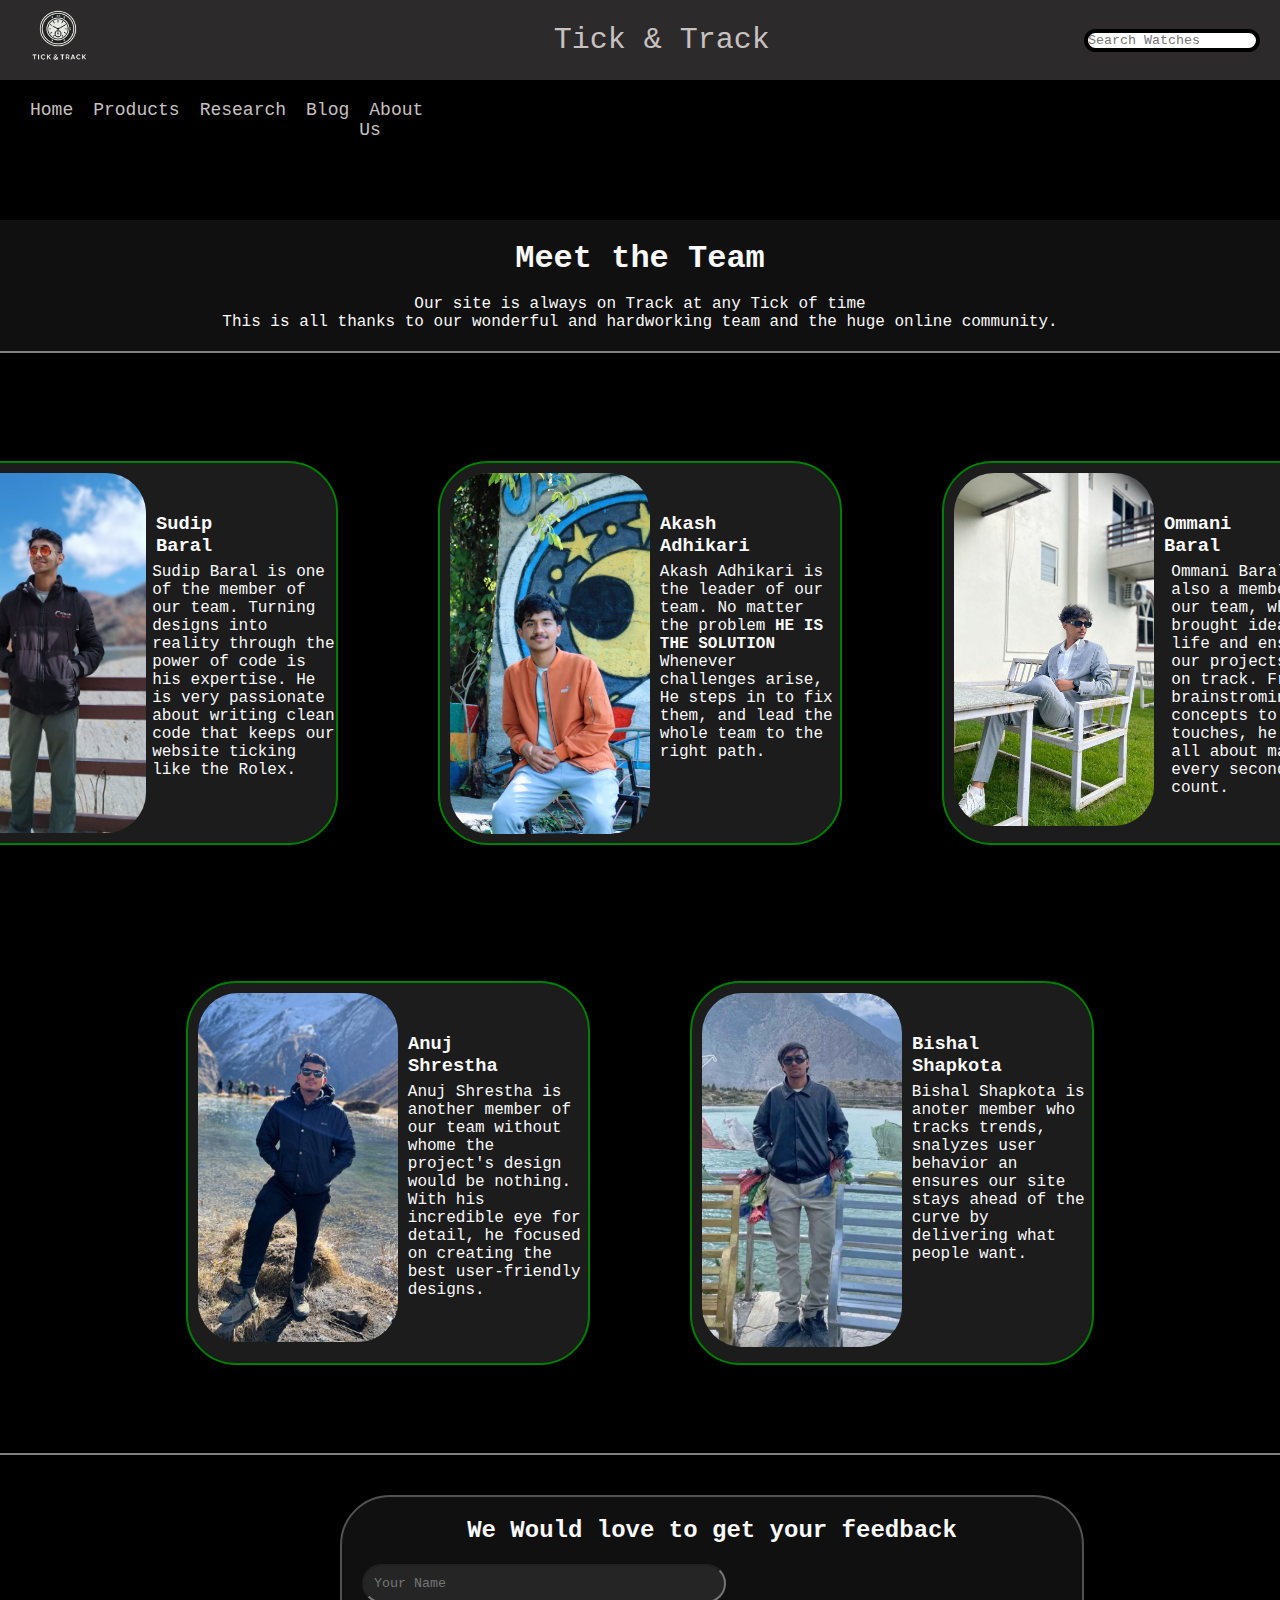
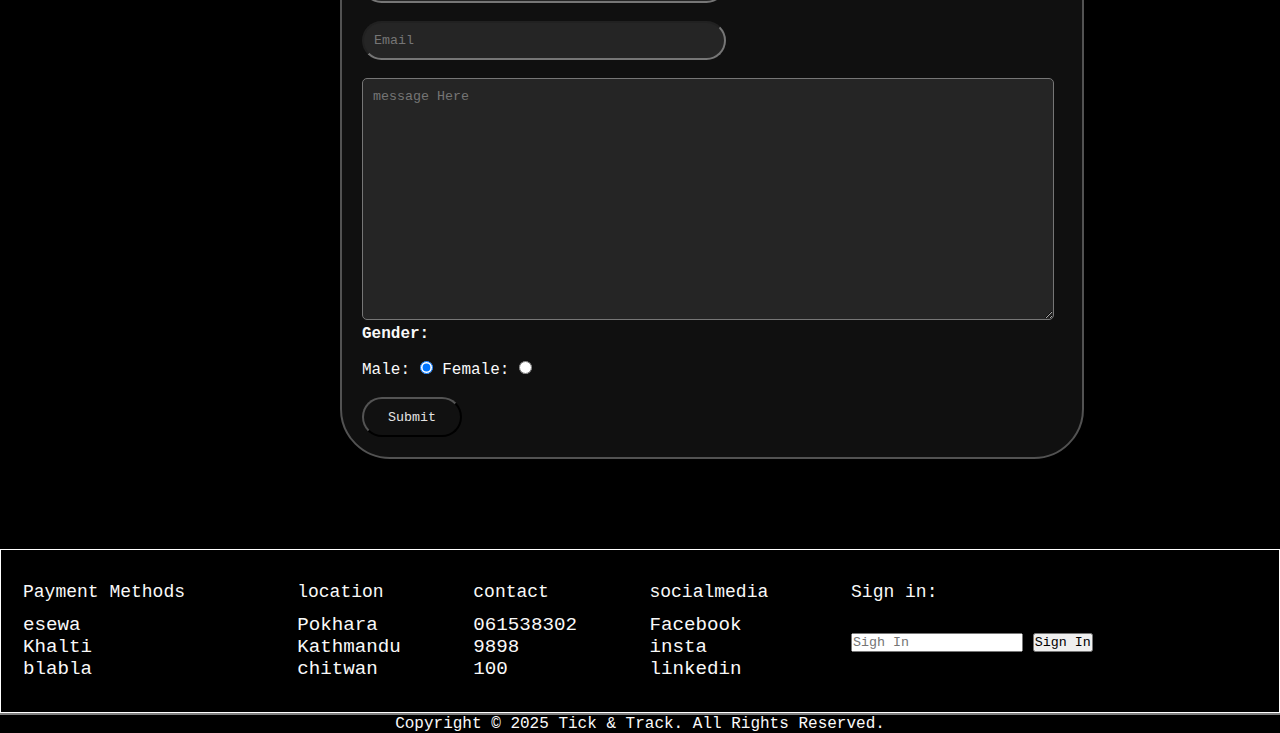
==== pages/AboutUs.html @ 53d54318 "Pending changes exported from your codespace" ====
<!DOCTYPE html>
<html lang="en">
  <head>
    <meta charset="UTF-8" />
    <meta name="viewport" content="width=device-width, initial-scale=1.0" />
    <title>Tick & Track</title>
    <link rel="stylesheet" href="./../css/style.css" />
  </head>
  <body>
    <!-- this is the header part that shows the site's name and the logo -->
    <div id="header">
      <a style="text-decoration: none" href="./../index.html">
        <img src="./../img/ticktracklogo.png" alt="logo" class="logo"
      /></a>
      <div class="headname">Tick & Track</div>
      <div class="search">
        <form>
          <input type="text" placeholder="Search Watches" />
        </form>
      </div>
    </div>
    <!--------------------------------------------------------- this is the html tag for the navigation panel -------------------------------------->
    <nav>
      <ul class="navbar">
        <li><a href="./../index.html">Home</a></li>
        <li><a href="product.html">Products</a></li>
        <li><a href="Research.html">Research</a></li>
        <li><a href="Blog.html">Blog</a></li>
        <li><a href="AboutUs.html">About Us</a></li>
        <div class="socials">
          <a href="https://www.instagram.com" target="_blank"
            ><img src="./../img/socials/insta.png" alt="insta"
          /></a>
          <a href="https://www.youtube.com" target="_blank"
            ><img src="./../img/socials/youtube.png" alt="youtube"
          /></a>
          <a href="https://www.twitter.com" target="_blank"
            ><img src="./../img/socials/twiter.png" alt="twiter"
          /></a>
          <a href="https://www.facebook.com" target="_blank"
            ><img src="./../img/socials/facebook.png" alt="facebook"
          /></a>
        </div>
      </ul>
    </nav>
    <!-- -------------------------------------------------this is the start of the about us page------------------------------------------------ -->

    <div class="aboutusall">
      <h1>Meet the Team</h1>
      <br />
      <p>
        Our site is always on Track at any Tick of time <br />This is all thanks
        to our wonderful and hardworking team and the huge online community.
      </p>
    </div>
    <hr color="grey" style="margin-bottom: 20px" />

    <div class="maincontainer">
      <!-- topsection (the 3 photos on the top)-->
      <div class="picturesSection">
        <div class="card">
          <img src="./../img/Developers/Sudip.jpg" alt="" class="portrait" />
          <h3>Sudip Baral</h3>
          <p>
            Sudip Baral is one of the member of our team. Turning designs into
            reality through the power of code is his expertise. He is very
            passionate about writing clean code that keeps our website ticking
            like the Rolex.
          </p>
        </div>
        <div class="card">
          <img src="./../img/Developers/Akash.jpg" alt="" class="portrait" />
          <h3>Akash Adhikari</h3>
          <p id="adh">
            Akash Adhikari is the leader of our team. No matter the problem
            <strong>HE IS THE SOLUTION </strong> Whenever challenges arise, He
            steps in to fix them, and lead the whole team to the right path.
          </p>
        </div>
        <div class="card">
          <img src="./../img/Developers/Ommani.jpg" alt="" class="portrait" />
          <h3>Ommani Baral</h3>
          <p>
            Ommani Baral is also a member of our team, who brought ideas to life
            and ensured our projects stay on track. From brainstroming concepts
            to final touches, he is all about making every second count.
          </p>
        </div>
      </div>
      <!-- bottomSection (2 photos on the bottom)-->
      <div class="picturesSection">
        <div class="card">
          <img src="./../img/Developers/Anuj.jpg" alt="" class="portrait" />
          <h3>Anuj Shrestha</h3>
          <p id="anuj">
            Anuj Shrestha is another member of our team without whome the
            project's design would be nothing. With his incredible eye for
            detail, he focused on creating the best user-friendly designs.
          </p>
        </div>
        <div class="card" id="bishal">
          <img src="./../img/Developers/Bishal.jpg" alt="" class="portrait" />
          <h3>Bishal Shapkota</h3>
          <p id="anuj">
            Bishal Shapkota is anoter member who tracks trends, snalyzes user
            behavior an ensures our site stays ahead of the curve by delivering
            what people want.
          </p>
        </div>
      </div>
    </div>

    <hr color="grey" />

    <!-- -----------------------------------------------------------html for the form ---------------------------------------------------- -->

    <div class="formcontainer">
      <form
        class="aboutusform"
        id="form"
        name="webform"
        onsubmit="validateForm(event)"
      >
        <div class="formheading">
          <h2>We Would love to get your feedback</h2>
        </div>
        <div class="namefield">
          <input
            type="text"
            name="name"
            placeholder="Your Name"
            class="forminput"
          /><br />
          <input
            type="email"
            name="email"
            placeholder="Email"
            class="forminput"
          /><br />
          <textarea
            name="message"
            class="forminput"
            style="color: rgb(255, 255, 255)"
            placeholder="message Here"
          ></textarea
          ><br />
        </div>
        <div class="gender">
          <h4>Gender:</h4>
          <br />
          Male:
          <input
            type="radio"
            name="gender"
            value="Male"
            class="gender"
            checked
          />
          Female:
          <input type="radio" name="gender" value="Female" class="gender" />
          <br />
        </div>
        <br />
        <button type="submit" value="Submit Button">Submit</button>
      </form>
    </div>

    <!-- ---------------------------------------------------------------THIS IS THE FOOTER ----------------------------------------------------- -->

    <footer>
      <table class="footermain" width="100%">
        <tr class="tablehead">
          <td>Payment Methods</td>
          <td>location</td>
          <td>contact</td>
          <td>socialmedia</td>
          <td>Sign in:</td>
        </tr>
        <tr>
          <td class="footersec">
            <ul>
              <li>esewa</li>
              <li>Khalti</li>
              <li>blabla</li>
            </ul>
          </td>
          <td class="footersec">
            <ul>
              <li>Pokhara</li>
              <li>Kathmandu</li>
              <li>chitwan</li>
            </ul>
          </td>
          <td class="footersec">
            <ul>
              <li>061538302</li>
              <li>9898</li>
              <li>100</li>
            </ul>
          </td>
          <td class="footersec">
            <ul>
              <li>Facebook</li>
              <li>insta</li>
              <li>linkedin</li>
            </ul>
          </td>
          <td class="footersec">
            <form>
              <input type="text" , placeholder="Sigh In" />
              <button class="footersubmit">Sign In</button>
            </form>
          </td>
        </tr>
      </table>
    </footer>
    <hr color="grey" />
    <div id="Copyrightsec">
      <p style="text-align: center">
        Copyright © 2025 Tick & Track. All Rights Reserved.
      </p>
    </div>

    <!-- ----------------------------------------------------------internal css for the aboutus page -------------------------------------------------- -->

    <style>
      .aboutusform button {
        background-color: #111111;
        color: rgb(227, 227, 227);
        height: 40px;
        width: 100px;
        border-radius: 50px;
      }
    </style>

    <script>
      function validateForm(event) {
        event.preventDefault();
        let form = document.getElementById("form");
        var name = document.forms["webform"]["name"].value;
        var email = document.forms["webform"]["email"].value;
        var message = document.forms["webform"]["message"].value;
        if (name === "" || email === "" || message === "") {
          alert("please fill all the details");
        } else if (!form.checkValidity()) {
          alert("please enter a valid form details");
        } else if (email.includes("@gmail.com")) {
          alert("Thankyou for your feedback! :)");
        }
      }
    </script>
  </body>
</html>
---- css/style.css ----
* {
  padding: 0%;
  margin: 0%;
  font-family: "Courier New", Courier, monospace;
}

/* this is where the body starts */
body {
  color: #f9f9f9;
  background-color: #000000;
  font-family: "Courier New", Courier, monospace;
  margin: 0;
  padding: 0;
}

/* for the logo on the top left side of the display */
.logo {
  width: 75px;
  height: auto;
}
#header {
  align-items: center;
  padding: 10px 20px;
  background-color: #2d2a2b;
  display: flex;
  height: 60px;
}

.search input {
  border-radius: 50px;
  border: rgb(0, 0, 0) solid 4px;
}

.socials {
  margin-left: 900px;
}

.socials img {
  width: 20px;
}

.headname {
  flex: 1;
  font-size: 30px;
  margin: 0;
  color: rgb(200, 193, 193);
  padding-left: 37%;
}

/* this is the style for the navigation bar of the whole webpage */
.navbar {
  display: flex;
  justify-content: flex-start;
  list-style: none;
  margin: 20px 0px;
  margin-left: 20px;
}
.navbar li {
  margin-right: 15px 10px;
}
nav li a {
  text-decoration: none;
  color: rgb(200, 193, 193);
  font-size: 18px;
  padding: 5px 10px;
}

/* hover for to get the transition effect when mouse is hovered over */
nav li a:hover {
  background-color: #2f2f2f;
  transition: 1s;
}

.headerblock {
  margin-top: 30px;
  display: flex;
}
.headheading {
  margin: 150px 50px;
  padding-right: 100px;
}

#backgroundimg {
  width: 100%;
  height: 680px;
  align-items: end;
  justify-content: end;
  display: flex;
  margin-left: -350px;
}

#backgroundimg img {
  width: 85%;
}

/* ----------------------------------------------CSS for the home page that describes all the pages -------------------------------------------- */
.maindesc {
  display: flex;
}

.leftdesc {
  background-color: #101010;
  padding: 100px;
  border-radius: 50px;
}
.browsingbuttons {
  width: 150px;
  height: 50px;
  margin-right: 40px;
  border-radius: 15px;
  color: rgb(215, 215, 215);
  background-color: #181818;
  margin-top: 30px;
}
.browsingbuttons:hover {
  cursor: pointer;
  background-color: #202020;
  transition: 1s;
}

.rightdesc {
  width: 685px;
  text-align: center;
  justify-content: center;
  align-items: center;
}
.rightdesc h3 {
  padding: 40px;
  padding-top: 100px;
}

/* -------------------------------------------------- CSS for featured companies section--------------------------------------------------------------------- */

.companytable {
  display: flex;
  max-width: fit-content;
}

.companylogo {
  display: flex;
}

.hidden {
  display: none;
}

/* --------------Search for Brands button ---------- */

.searchBrands {
  display: flex;
  text-align: center;
  padding: 20px;
  flex-direction: column;
  background-color: rgb(40, 40, 40);
  border-radius: 50px;
  margin: 50px 100px;
}

#browseBrands {
  background-color: rgb(25, 25, 25);
  color: rgb(255, 255, 255);
  padding: 20px;
  border-radius: 25px;
  height: 50px;
  display: flex;
  align-items: center;
  justify-content: center;
  margin-inline: 500px;
}

#browseBrands:hover {
  background-color: rgb(39, 39, 39);
  cursor: pointer;
}

/* -----------------------------------------------the product section on the home page --------------------------------------------*/
.productdisplay {
  padding-top: 74px;
}

/*---------------------------------------------------- this is the CSS for the footer section ---------------------------------------------------*/

.tablehead {
  font-size: large;
  justify-content: space-evenly;
}
.footermain {
  background-color: black;
  margin-top: 50px;
  padding: 30px 20px;
  border: white solid 1px;
}
.footermain ul {
  text-decoration: none;
  margin-top: 10px;
  list-style: none;
  font-size: larger;
}
.productheader {
  display: flex;
  height: 40px;
  width: 100%;
  margin-right: 100px;
}
.productcontianer .productheader {
  margin-top: -20px;
  justify-content: space-evenly;
}

/* ---------------------------------------------------------------Product page css------------------------------------------------------------- */

#producttable {
  text-align: center;
}
#producttable h2 {
  font-size: xx-large;
  background-color: rgb(56, 56, 56);
  padding: 0;
  margin-inline: 100px;
  border-radius: 50px;
}

#producttable .productcontianer {
  display: flex;
  justify-content: space-evenly;
  padding-top: 20px;
  flex-wrap: wrap;
}
#producttable .card {
  width: 290px;
  height: 450px;
  border-radius: 25px;
  margin: 15px 0;
  background-color: #171717;
  text-align: start;
  display: flex;
  flex-direction: column;
  align-items: start;
  margin-right: 20px;
}
#producttable .card:hover {
  background-color: rgb(20, 20, 20);
  transition: 95ms;
  margin-top: -2px;
  box-shadow: 4px 2px 10px rgb(76, 76, 76);
}

#producttable .card .proname {
  padding-left: 15px;
  margin-top: -30px;
  padding-bottom: 30px;
  cursor: default;
}

#producttable .card .proname h5 {
  padding-top: 7px;
  color: white;
  font-size: 17px;
}

#producttable .card .proname h4 {
  padding-top: 7px;
  font-size: 20px;
  color: rgb(79, 124, 10);
}

.priceNrating{
  display: flex;
}
.rating{
  margin-left: 80px;
}

#producttable .card .proname Button {
  background-color: #13dc8c;
  border-radius: 50px;
  width: 270px;
  cursor: pointer;
  margin-top: 20px;
}

#producttable .card img {
  border-radius: 20px;
  width: auto;
  height: 300px;
  padding-left: 50px;
  padding-top: 45px;
}

/* --------------------------------------------------------------the about us section----------------------------------------------------------- */

.aboutusall {
  text-align: center;
  padding-bottom: 20px;
  padding-top: 20px;
  background-color: #101010;
}

.maincontainer {
  display: flex;
  flex-direction: column;
  justify-content: center;
  align-items: center;
  min-height: 800px;
  padding: 20px;
}

/* --------- image section -------- */
.picturesSection {
  display: flex;
  justify-content: center;
  align-items: center;
  height: 500px;
  margin-bottom: 20px;
}

/* style for the image card */

.card {
  border: 2px solid green;
  width: 400px;
  height: 380px;
  padding: 10px;
  display: flex;
  justify-content: center;
  align-items: start;
  margin-inline: 50px;
  margin-top: 20px;
  border-radius: 50px;
  background-color: rgb(28, 28, 28);
}
.card:hover {
  background-color: black;
  width: 410px;
  height: 390px;
}
.card h3 {
  margin-top: 50px;
}
.card #adh {
  margin-left: -90px;
}

.card #anuj {
  margin-left: -90px;
}

.card #bishal {
  margin-left: -50px;
}
.card p {
  margin-top: 100px;
  margin-left: -60px;
}

.portrait {
  width: 100%;
  height: auto;
}

.card img {
  width: 200px;
  height: auto;
  padding: 10px;
  border-radius: 50px;
}
.picturesSection .card {
  padding: 0;
}

/* ---------------------------------------------------------- CSS for the form section --------------------------------------------------------- */

.formcontainer {
  background-color: black;
  padding: 40px;
}

.aboutusform {
  margin-left: 25%;
  display: flex;
  flex-direction: column;
  padding: 20px;
  height: 520px;
  width: 700px;
  border: rgb(82, 82, 82) solid 2px;
  background-color: #101010;
  border-radius: 50px;
  box-shadow: #2f2f2f;
}

.formheading h2 {
  margin-bottom: 20px;
  text-align: center;
}

.namefield input {
  display: flex;
  border-radius: 50px;
  width: 350px;
  height: 35px;
  background-color: #252525;
  color: rgb(255, 255, 255);
  padding-left: 10px;
}

.namefield textarea {
  color: rgb(255, 255, 255);
  padding: 10px;
}

.aboutusform textarea {
  border-radius: 5px;
  height: 220px;
  width: 670px;
  background-color: #252525;
}

/* --------------------------------------------------------------- CSS for the blog page ------------------------------------------------------ */

.blog {
  text-align: center;
  display: inline;
}

.blog h3 {
  font-size: xx-large;
  margin-bottom: 10px;
  padding-top: 15px;
  color: rgb(200, 193, 193);
}

.blog h4 {
  padding-bottom: 20px;
}

.blog p {
  margin-bottom: 15px;
}

.bloghr {
  margin-bottom: 30px;
}

#photos {
  margin-left: 10px;
  height: 230px;
  margin-top: -200px;
  width: 400px;
}

.intro {
  display: flex;
  margin-inline: 500px;
  justify-content: center;
}

main {
  background-color: black;
}

.blog {
  margin-top: 80px;
}

.video {
  height: 250px;
  margin-left: 1000px;
  margin-top: -1000px;
  width: 400px;
}

#question1 {
  width: 65%;
}

#question2 {
  width: 65%;
}

.positiveimg {
  padding-bottom: 20px;
}

.negetiveimg {
  width: 35%;
}

.conclusion {
  display: flex;
  justify-content: center;
}

.concluhead {
  background-color: rgb(47, 47, 47);
  border-radius: 25px;
  padding: 20px;
  margin-top: 40px;
  width: 70%;
  text-align: center;
}

#copyrightsec {
  background-color: black;
}

/* -------------------------------------------------------------Research page css--------------------------------------------------------------- */

.ResearchHeading {
  text-align: center;
  padding-top: 40px;
  margin-inline: 500px;
  margin-bottom: 20px;
}

.researchbox {
  border: rgb(107, 107, 107) solid 1px;
  height: 250px;
  margin-inline: 40px;
  border-radius: 50px;
  display: flex;
  align-items: center;
  justify-content: center;
  flex-direction: column;
}

.researchbox img {
  width: 1200px;
  box-shadow: 2px 1px 10px rgb(57, 98, 66);
}

.refnav {
  max-width: 100%;
  height: auto;
}

.research_imagetext {
  text-align: center;
  margin-top: 50px;
  font-size: 20px;
}

.research_imagetext a {
  text-decoration: none;
  color: white;
}

#researchfooter {
  height: 400px;
}

#researchPro {
  height: 650px;
}

#reference_blog {
  height: 700px;
}
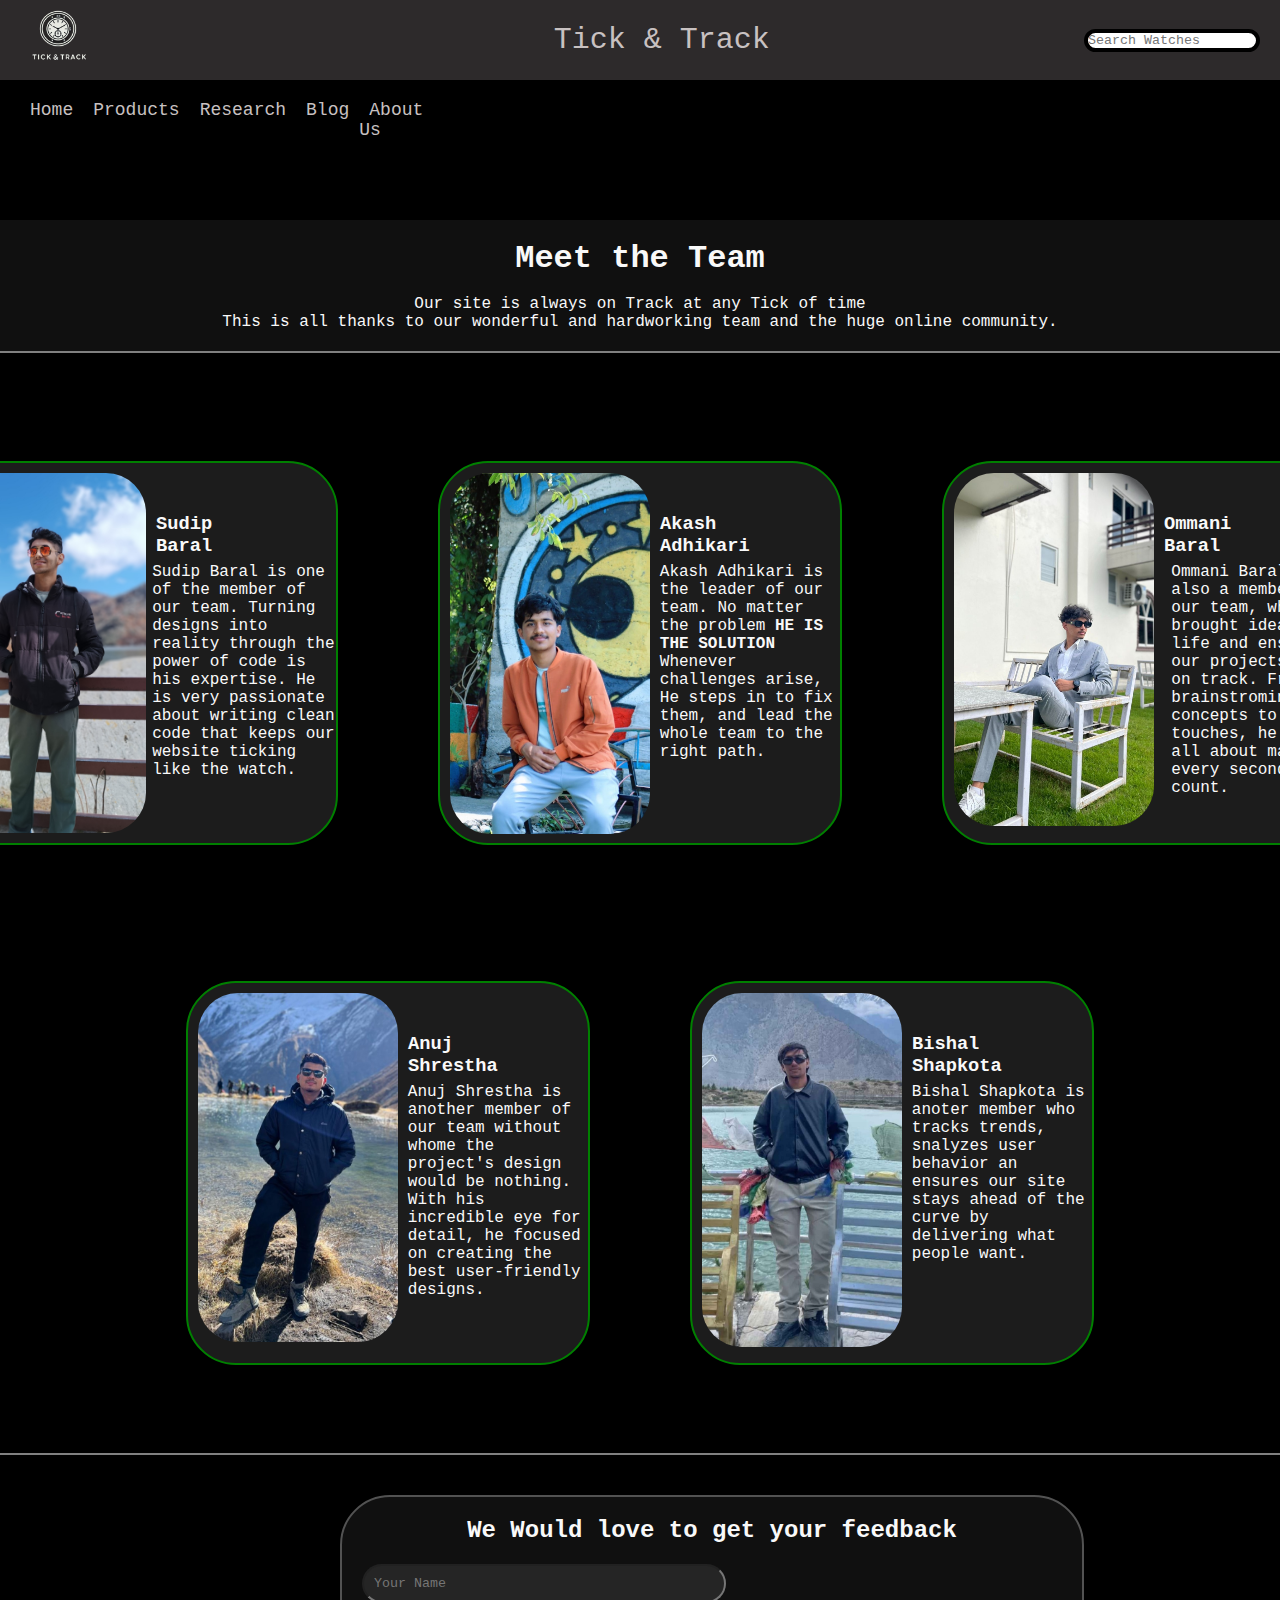
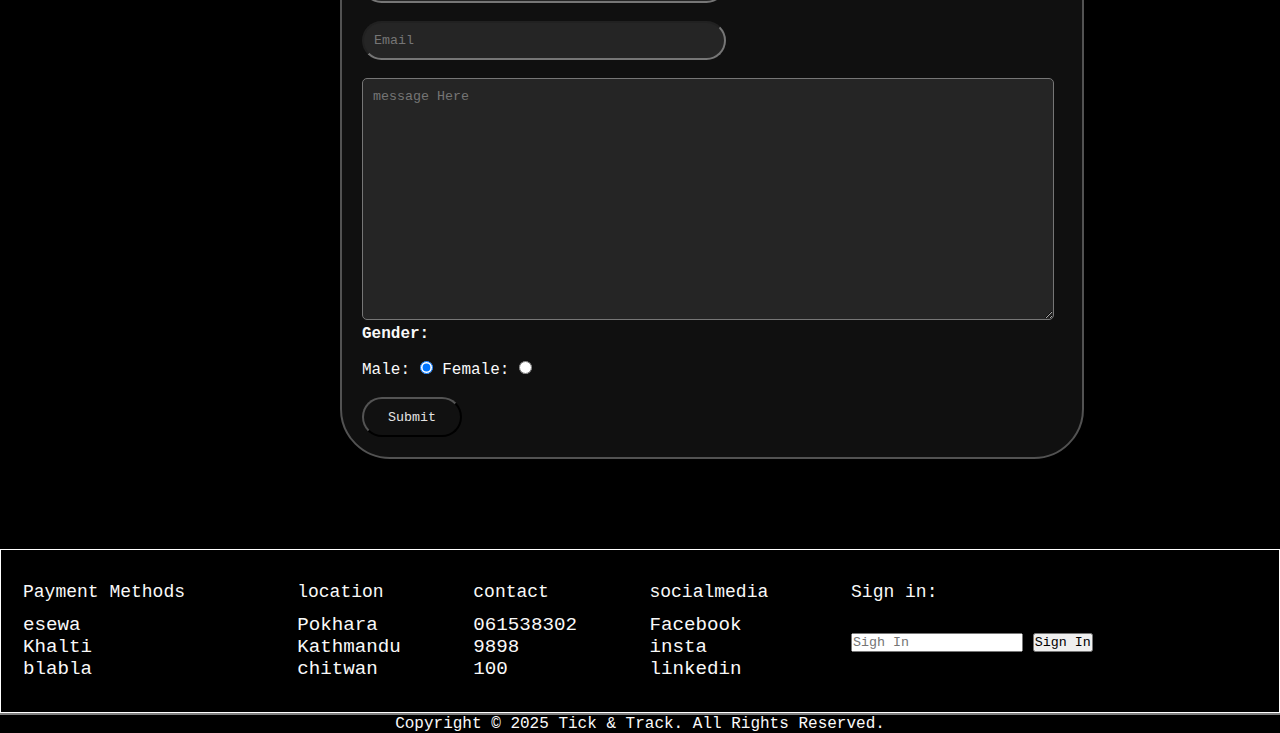
==== commit 65290368: "folder pages renamed" ====
--- a/pages/AboutUs.html
+++ b/pages/AboutUs.html
@@ -2,6 +2,7 @@
 <html lang="en">
   <head>
     <meta charset="UTF-8" />
+    <meta name="CourseWork" content="The Tick & Track" />
     <meta name="viewport" content="width=device-width, initial-scale=1.0" />
     <title>Tick & Track</title>
     <link rel="stylesheet" href="./../css/style.css" />
@@ -65,7 +66,7 @@
             Sudip Baral is one of the member of our team. Turning designs into
             reality through the power of code is his expertise. He is very
             passionate about writing clean code that keeps our website ticking
-            like the Rolex.
+            like the watch.
           </p>
         </div>
         <div class="card">
